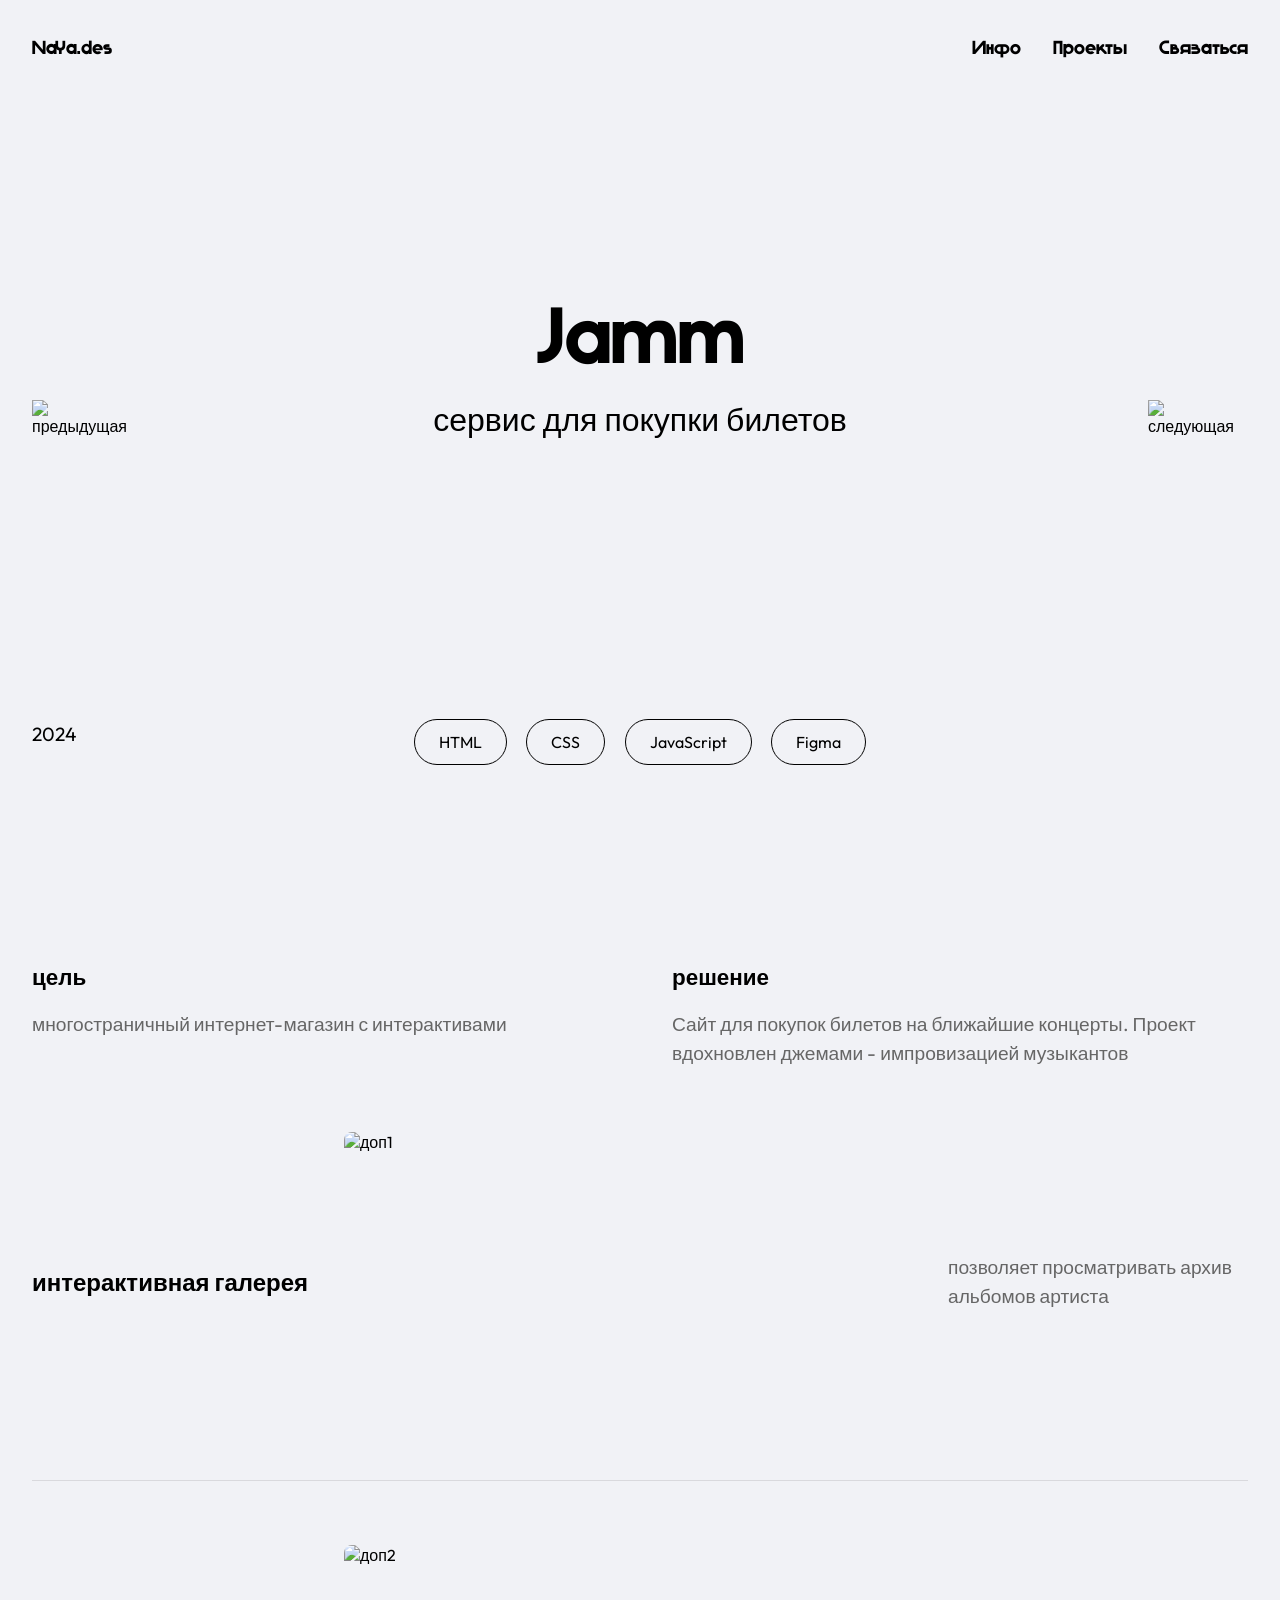
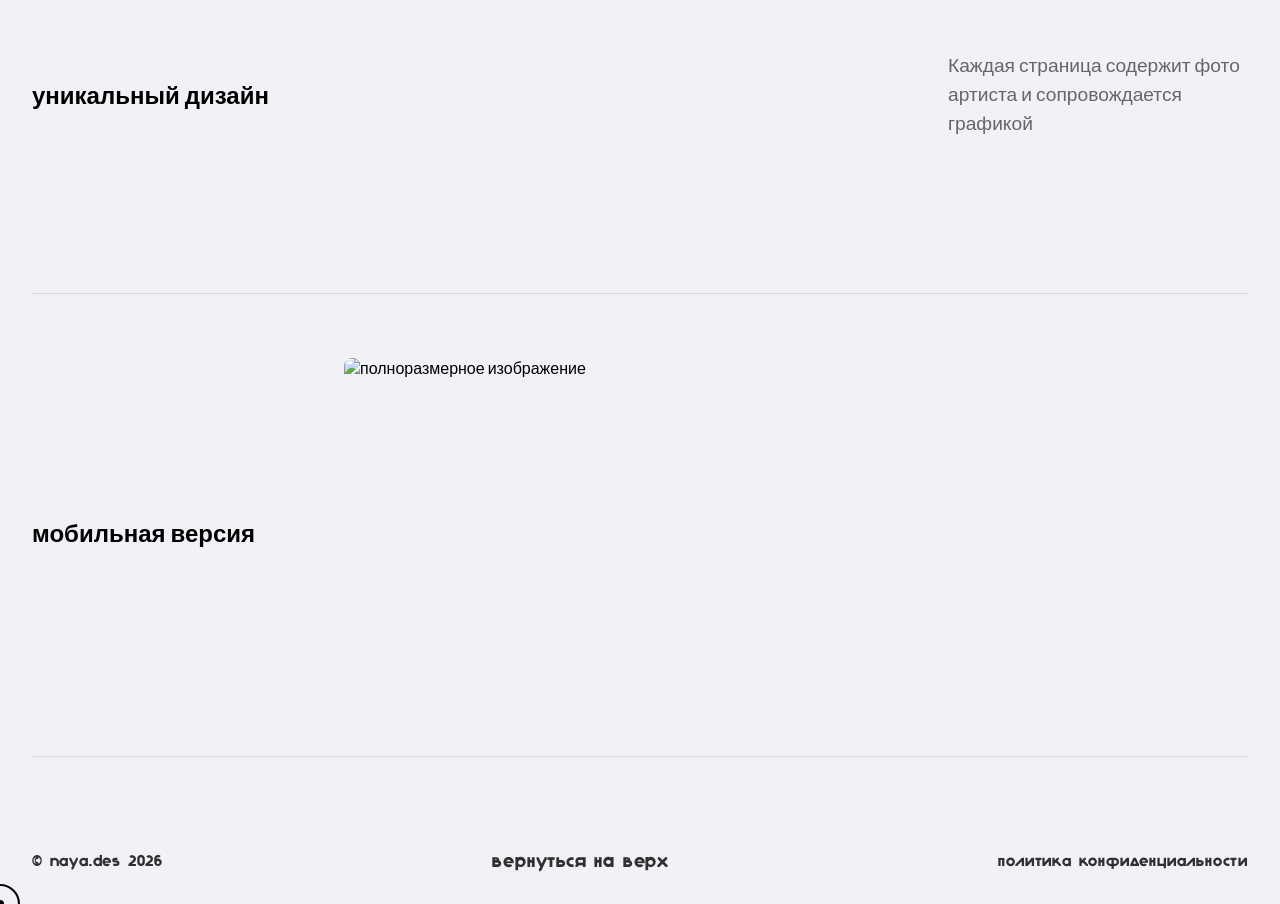
==== firstproj.html @ 9c094c0e "Add files via upload" ====
<!DOCTYPE html>
<html lang="ru">
<head>
  <meta charset="UTF-8">
  <meta name="viewport" content="width=device-width, initial-scale=1.0, user-scalable=no">
  <title>naya.des - Jamm</title>
  <link rel="preconnect" href="https://fonts.googleapis.com">
  <link rel="preconnect" href="https://fonts.gstatic.com" crossorigin>
  <link href="https://fonts.googleapis.com/css2?family=Outfit:wght@100..900&family=Syne:wght@400;500;600;700;800&display=swap" rel="stylesheet">
  <link rel="stylesheet" href="styles.css" />
  <link rel="stylesheet" href="project.css" />
  <script src='https://cdn.jsdelivr.net/npm/ogl@0.0.64/dist/ogl.umd.js'></script>
  
</head>
<body>
  <!-- Верхняя панель -->
  <div class="top-bar">
    <a href="index1.html#first" class="nav-link">NaYa.des</a>
    <div class="right-links">
      <a href="index1.html#about" class="nav-link">Инфо</a>
      <a href="index1.html#projects" class="nav-link">Проекты</a>
      <a href="index1.html#contact" class="nav-link">Связаться</a>
    </div>
  </div>
  
  <!-- Блок с анимацией (полный экран) -->
  <div class="hero-animation-section">
    <!-- Фон с анимацией -->
    <div class="animation-wrapper">
      <div id="canvas-container"></div>
    </div>
    
    <!-- Контент поверх анимации -->
    <div class="hero-content">
      <div class="navigation-arrows">
        <div class="nav-arrow-img arrow-left-img" id="prevPageArrow">
          <img src="images/l-arr.png" alt="предыдущая">
        </div>
        <div class="nav-arrow-img arrow-right-img" id="nextPageArrow">
          <img src="images/r-arr.png" alt="следующая">
        </div>
      </div>
      
      <div class="center-name">
        <p>Jamm</p>
      </div>
      <div class="deskript">
        <p>сервис для покупки билетов</p>
      </div>
      <div class="small-block">
        <div class="small-block-container">
          <div class="left-text">
            <span>2024</span>
          </div>
          <div class="outlined-boxes">
            <div class="outlined-box">HTML</div>
            <div class="outlined-box">CSS</div>
            <div class="outlined-box">JavaScript</div>
            <div class="outlined-box">Figma</div>
          </div>
          <div class="right-text">
            <span> </span>
          </div>
        </div>
      </div>
    </div>
  </div>

  <!-- Остальные блоки после анимации -->
  <div class="text-work">
    <div class="work-left">
      <h3 class="work-title">цель</h3>
      <div class="work-text">
        <p>многостраничный интернет-магазин с интерактивами</p>
        <p></p>
      </div>
    </div>
    
    <div class="work-right">
      <h3 class="work-title">решение</h3>
      <div class="work-text">
        <p>Сайт для покупок билетов на ближайшие концерты. Проект вдохновлен джемами - импровизацией музыкантов</p>
        <p></p>
      </div>
    </div>
  </div>

  <div class="content-work">
    <div class="work-container">
      <div class="work-name">
        интерактивная галерея
      </div>
      <div class="work-image">
        <img src="images/jamm_комп.png" alt="доп1">
      </div>
      <div class="work-description">
        <p>позволяет просматривать архив альбомов артиста</p>
      </div>
    </div>

    <div class="work-container">
      <div class="work-name">
        уникальный дизайн
      </div>
      <div class="work-image">
        <img src="images/джам_комп3.png" alt="доп2">
      </div>
      <div class="work-description">
        <p>Каждая страница содержит фото артиста и сопровождается графикой</p>
      </div>
    </div>

    <div class="work-container-full-image">
      <div class="work-name">
        мобильная версия
      </div>
      <div class="work-image">
        <img src="images/джам_мобил.png" alt="полноразмерное изображение" >
      </div>
    </div>
  </div>

  <footer class="footer">
      <div class="footer-container">
        <a href="" target="_blank" rel="noopener noreferrer">© naya.des 2026</a>
        <a href="#" class="back-to-top">вернуться на верх</a>
        <a href="" class="privacy-policy">политика конфиденциальности</a>
      </div>
  </footer>

  <div class="custom-cursor" id="customCursor"></div>
  
  <script src="cursor.js"></script>
  <script src="slider.js"></script>
  <script src="project.js"></script>
    
</body>
</html>
---- styles.css ----
@font-face {
  font-family: 'Rostov';
  src: url('Rostov.ttf') format('ttf'),
       url('Rostov.ttf') format('truetype');
  font-weight: normal;
  font-style: normal;
  font-display: swap;
}

* {
  margin: 0;
  padding: 0;
  box-sizing: border-box;
}

body {
  font-family: 'Outfit', sans-serif;
  cursor: none;
  overflow-x: hidden;
}

/* Обертка для скролла */
.scroll-wrapper {
  position: relative;
  width: 100%;
  min-height: 100vh;
  z-index: 2;
}

/* Блок с анимацией (первый экран) */
.hero-section {
  position: relative;
  width: 100%;
  height: 100vh;
  z-index: 2;
}

#webGLApp {
  position: fixed;
  top: 0;
  left: 0;
  width: 100%;
  height: 100%;
  z-index: 1;
}

/* Верхняя панель с текстом (приклеена на своем месте) */
.top-bar {
  position: fixed;
  top: 2rem;
  left: 2rem;
  right: 2rem;
  z-index: 1000; 
  display: flex;
  justify-content: space-between;
  align-items: center;
  color: #000000;
  font-family: 'Rostov';
  font-weight: 400;
  font-size: 1.2rem;
}

/* Стили для всех ссылок в навбаре */
.top-bar a {
  color: #000000;
  text-decoration: none;
  position: relative;
  display: inline-block;
  padding: 8px 0;
  transition: color 0.3s ease;
  z-index: 1;
}

/* Псевдоэлемент для верхней и нижней границы */
.top-bar a::before {
  content: '';
  position: absolute;
  top: 0;
  left: 0;
  width: 100%;
  height: 100%;
  border-top: 2px solid #262626;
  border-bottom: 2px solid #262626;
  transform: scaleY(2);
  opacity: 0;
  transition: 0.3s;
  pointer-events: none;
}

.top-bar a:hover::before {
  transform: scaleY(1);
  opacity: 1;
}

.top-bar a:hover::after {
  transform: scaleY(1);
  opacity: 1;
}

/* Эффект при нажатии */
.top-bar a:active {
  color: #0041FF;
}

.right-links {
  display: flex;
  gap: 2rem;
}


/* Центрированный контейнер с прямоугольником */
.center-content {
  position: absolute;
  top: 50%;
  left: 50%;
  transform: translate(-50%, -50%);
  z-index: 10;
  display: flex;
  flex-direction: column;
  align-items: center;
  width: 100%;
  pointer-events: none;
}

.center-name {
  font-family: 'Rostov', sans-serif;
  font-size: 5rem;
  font-weight: 300;
  color: #000000;
  align-self: center;
}

.outlined-box {
  border: 2px solid #000000;
  border-radius: 999px;
  padding: 0.75rem 2rem;
  display: inline-block;
  background: transparent;
  max-width: 50%;
  width: fit-content;
  backdrop-filter: blur(2px);
  margin-top: 1rem;
}

.outlined-box p {
  color: #000000;
  font-family: 'Outfit', sans-serif;
  font-weight: 400;
  font-size: 0.8rem;
  letter-spacing: 0.1em;
  text-align: center;
  white-space: nowrap;
  text-transform: uppercase;
}

/* ПУСТОЙ КЛАСС (новый блок после анимации) */
.empty-block {
  position: relative;
  width: 100%;
  background: #F1F2F6;
  z-index: 0;
  padding-top: 3rem;
  display: flex;
  flex-direction: column;
  align-items: center;
  justify-content: flex-start;
}


/* Блок с двумя колонками */
.two-columns {
  width: 100%;
  max-width: 1200px;
  margin: 0 auto;
  padding: 3rem 2rem;
  display: flex;
  gap: 2rem;
  align-items: flex-start;
  justify-content: space-between;
}

/* Левая колонка */
.left-column {
  flex: 1;
  position: relative;
}

.content-container {
  width: 330px;
  height: 530px;
  position: relative;
  z-index: 4;

}

/* Черный прямоугольник с заданными размерами */
.black-rectangle {
  width: 352px;
  height: 552px;
  background-color: #ffffff;
  border-radius: 16px;
  border: 1px solid #666666;
  position: absolute;
  top: -10px;
  left: 10px;
  z-index: 1;
  transform: rotate(-5deg);
}

/* Слой для дополнительного контента поверх черного прямоугольника */
.content-overlay {
  position: relative;
  z-index: 2;
  width: 100%;
  height: 100%;
  display: flex;
  flex-direction: column;
  align-items: center;
  justify-content: center;
  color: white;
  font-family: 'Outfit', sans-serif;
  padding: 20px;
  top: -10px;
  left: 20px;
  transform: rotate(-5deg);
}

/* Контейнер для будущего контента */
.square-photo {
  width: 272px;
  height: 264px;
  background-color: #DDDDDD;
  border-radius: 8px;
  margin: 0 auto 24px auto;
}

.square-photo img {
  width: 100%;
  height: 100%;
  object-fit: cover; /* фото заполнит весь квадрат, обрезая лишнее */
  display: block;
}

/* Строка с двумя текстами */
.info-row {
  width: 100%;
  display: flex;
  justify-content: space-between;
  margin-bottom: 8px;
  font-weight: 500;
}

.info-left {
  font-size: 14px;
  color: #000000;
  text-align: left;
}

.info-right {
  font-family: 'Rostov';
  font-size: 20px;
  color: #000000;
  text-align: right;
}

/* Контейнер с border - теперь содержит всё остальное */
.bordered-container {
  width: 100%;
  border: 1px solid #000000;
  border-radius: 8px;
  padding: 12px;
}

.border-row {
  display: flex;
  justify-content: space-between;
  margin-bottom: 10px;
  font-size: 12px;
}

.border-row:last-of-type {
  margin-bottom: 12px;
}

.border-left {
  color: #333333;
  text-align: left;
}

.border-right {
  color: #333333;
  text-align: right;
}

/* Горизонтальная черная линия */
.horizontal-line {
  width: 110%;
  height: 8px;
  margin-left: -12px;
  background-color: #000000;
  margin-bottom: 12px;
}

/* Три колонки с текстом */
.three-columns {
  width: 100%;
  display: flex;
  justify-content: space-between;

}

.col-text {
  flex: 1;
  text-align: start;
  font-size: 10px;
  color: #000000;
  font-weight: 500;
  text-decoration: none;
}
.col-text:hover {
  font-weight: 700;
  color: #0026cc;
}

.col-text:active {
  color: #000000;
  font-weight: 500;
  text-decoration: underline;
}

/*.left-column img {
  max-width: 60%;
  height: auto;
  display: block;
  position: relative;
  z-index: 4;
}*/

.blue-rectangle {
  position: absolute;
  width: 352px;
  height: 552px;
  background-color: #0041FF;
  border-radius: 16px;
  display: block;
  z-index: 3;
  left: 20px;
}

/* Правая колонка */
.right-column {
  flex: 1;
  display: flex;
  flex-direction: column;
  justify-content:left ;
  align-items: flex-start;
}
.photo-item {
  flex: 1;
  position: relative;

}

.right-column .photo-item img {
  max-width: 80%;
  height: auto;
  display: block;
  position: relative;
}

.ph-1 img {
  z-index: 3;
  left: -16px;
}

.ph-2 img {
  z-index: 4;
  bottom: 96px;
  left: 200px;
}
.ph-3 img {
  z-index: 5;
  bottom: 552px;
  right: -456px;
}

.block-3 {
  position: relative;
  width: 100%;
  min-height: 85vh;
  background: #F1F2F6;
  z-index: 0;
  display: flex;
  flex-direction: column;
  align-items: center;
  justify-content: flex-start;
  margin-top: -8rem;
}

/* Контейнер слайдера */
.slider-container {
  width: 100%;
  overflow-x: hidden;
  overflow-y: visible;
  position: relative;
  padding: 0 4rem;
}

/* Трек слайдера */
.slider-track {
  display: flex;
  gap: 2rem;
  padding: 0 2rem;
  transition: transform 0.3s ease-out;
  cursor: grab;
  user-select: none;
  overflow-x: auto;
  scroll-behavior: auto;
  scrollbar-width: none; /* Скрываем стандартный скроллбар */
  -ms-overflow-style: none;
}

.slider-track::-webkit-scrollbar {
  display: none;
}

.slider-track:active {
  cursor: grabbing;
}

/* Отдельный слайд */
.slide {
  flex-shrink: 0;
  width: 384px;
  overflow: hidden;
  transition: transform 0.3s ease, box-shadow 0.3s ease;
  display: flex;
  flex-direction: column;
}

/* Контейнер для изображения */
.slide-image {
  width: 100%;
  position: relative;
  overflow: hidden;
}

/* Hover эффект для фото: граница + размытие */
.slide-image:hover {
  border: 3px solid #0041FF;
}

.slide-image img {
  width: 100%;
  height: 100%;
  object-fit: cover;
  display: block;
  transition:  border-color 0.3s ease, filter 0.3s ease;
}

/* Hover эффект: граница и размытие */
.slide-image:hover img {
  filter: blur(2px);
}
.slide-link a:active{
  color: #0041FF;
}

/* Текст под изображением */
.slide-text {
  padding: 16px 0;
  margin-top: 0;
}

.slide-title {
  font-family: 'Outfit', sans-serif;
  font-size: 24px;
  font-weight: 600;
  color: #000000;
  margin-bottom: 8px;
  text-align: left;
}

.slide-description {
  font-family: 'Outfit', sans-serif;
  font-size: 16px;
  font-weight: 300;
  color: #666666;
  text-align: left;
  line-height: 1.4;
}

/* Контейнер для кастомного скроллбара */
.scrollbar-container {
  width: 100%;
  max-width: 1200px;
  margin: 0 auto;
  padding: 0 2rem;
}

/* Трек скроллбара (фоновая полоса) */
.scrollbar-track {
  width: 100%;
  height: 40px;
  background: #E9E9E9;
  position: relative;
  cursor: pointer;
  display: flex;
  align-items: center;
  
}

/* Ползунок скроллбара - выравнивание по центру */
.scrollbar-thumb {
  position: absolute;
  height: 24px;
  width: 100px;
  background: #D9D9D9;
  cursor: grab;
  top: 50%;
  left: 0;
  transform: translateY(-50%);
}

.scrollbar-thumb:active {
  cursor: grabbing;
  background: #0041FF;
}

.forma {
  position: relative;
  width: 100%;
  min-height: 90vh;
  background: #F1F2F6;
  z-index: 0;
  display: flex;
  flex-direction: column;
  align-items: center;
  justify-content: flex-start;
  gap: 3rem;
}
.form-top-bar {
  width: 100%;
  height: 40px;
  background-color: #0041FF;
  color: #ffffff;
  display: flex;
  padding: 8px 32px;
}

.form-bar-txt{
  font-family: 'Outfit', sans-serif;
  font-size: 24px;
}

/* Контейнер формы */
.form-container {
  width: 100%;
  max-width: 1000px;
  margin: 0 auto;
  padding: 0 2rem;
}

/* Сама форма */
.contact-form {
  width: 100%;
  background: #D1D1D1;
  padding: 2rem;
}

/* Ряд с двумя элементами */
.form-row {
  display: flex;
  gap: 2rem;
  margin-bottom: 1.5rem;
}

/* Группа формы */
.form-group {
  flex: 1;
  display: flex;
  flex-direction: column;
  gap: 0.5rem;
  
}

/* Полная ширина для текстового поля */
.form-group.full-width {
  width: 100%;
  margin-bottom: 1.5rem;
}

/* Стили для label */
.form-group label {
  font-family: 'Outfit', sans-serif;
  font-size: 16px;
  font-weight: 550;
  color: #000000;
}

/* Стили для select */
.form-select {
  width: 100%;
  padding: 12px 40px 12px 16px; /* правый отступ для стрелки */
  font-family: 'Outfit', sans-serif;
  font-size: 16px;
  color: #666666;
  background: #F5F5F5;
  border: 1px solid #E0E0E0;
  cursor: pointer;
  transition: all 0.3s ease;
  appearance: none;
  -webkit-appearance: none;
  -moz-appearance: none;
  /* SVG стрелка */
  background-image: url("data:image/svg+xml,%3Csvg xmlns='http://www.w3.org/2000/svg' width='16' height='16' viewBox='0 0 24 24' fill='none' stroke='%23333333' stroke-width='2' stroke-linecap='round' stroke-linejoin='round'%3E%3Cpolyline points='6 9 12 15 18 9'%3E%3C/polyline%3E%3C/svg%3E");  background-repeat: no-repeat;
  background-position: right 16px center;
  background-size: 24px;
}

.form-select:hover {
  background-image: url("data:image/svg+xml,%3Csvg xmlns='http://www.w3.org/2000/svg' width='16' height='16' viewBox='0 0 24 24' fill='none' stroke='%230041FF' stroke-width='2' stroke-linecap='round' stroke-linejoin='round'%3E%3Cpolyline points='6 9 12 15 18 9'%3E%3C/polyline%3E%3C/svg%3E");
  border-color: #0041FF;
}

.form-select:focus {
  outline: none;
  border-color: #000000;
}

/* Стили для input */
.form-input {
  width: 100%;
  padding: 12px 16px;
  font-family: 'Outfit', sans-serif;
  font-size: 16px;
  color: #333;
  background: #F5F5F5;
  border: 1px solid #E0E0E0;
  transition: all 0.3s ease;
}

.form-input:hover {
  border-color: #0041FF;
}

.form-input:focus {
  outline: none;
  border-color: #0041FF;
  
}

/* Стили для textarea */
.form-textarea {
  width: 100%;
  padding: 12px 16px;
  font-family: 'Outfit', sans-serif;
  font-size: 16px;
  color: #333;
  background: #F5F5F5;
  border: 1px solid #E0E0E0;
  resize: vertical;
  min-height: 120px;

}

.form-textarea:hover {
  border-color: #0041FF;
}

.form-textarea:focus {
  outline: none;
  border-color: #0041FF;
  
}

/* Кнопка отправки */
.form-button {
  margin-top: 64px;
  display: flex;
  justify-content: flex-end;
  
}

.submit-btn {
  padding: 12px 32px;
  font-family: 'Outfit', sans-serif;
  font-size: 20px;
  font-weight: 500;
  color: #000000;
  background: #D9D9D9;
  border: 1px solid #414141;
  cursor: pointer;
  transition: all 0.3s ease;
}

.submit-btn:hover {
  color: #ffffff;
  background: #0033cc;
}

.submit-btn:active {
  transform: translateY(0);
}

/* Адаптивность */
@media (max-width: 768px) {
  .form-row {
    flex-direction: column;
    gap: 1rem;
  }
  
  .form-container {
    padding: 0 1rem;
  }
  
  .contact-form {
    padding: 1.5rem;
  }
  
  .submit-btn {
    width: 100%;
    justify-content: center;
  }
  
  .form-button {
    justify-content: stretch;
  }
}

/* Адаптивность */
@media (max-width: 768px) {
  .slide {
    width: 300px;
  }
  
  .slide-title {
    font-size: 24px;
  }
  
  .slide-description {
    font-size: 18px;
  }
  
  .scrollbar-thumb {
    width: 60px;
  }
  
  .block-3 {
    padding: 2rem 0;
  }
}

/* Футер внизу страницы */
.footer {
  position: fixed;
  bottom: 2rem;
  left: 0; /* Меняем на 0, чтобы контейнер занимал всю ширину */
  right: 0; /* Добавляем, чтобы растянуть на всю ширину */
  z-index: 10;
  padding: 0 2rem; /* Добавляем отступы по бокам, как был отступ слева 2rem */
  pointer-events: auto;
  opacity: 0.8;
  transition: opacity 0.3s ease;
}

.footer:hover {
  opacity: 1;
}

/* Контейнер для трёх элементов */
.footer-container {
  display: flex;
  justify-content: space-between;
  align-items: center;
  width: 100%;
  color: #000000;
  font-family: 'Rostov', sans-serif;
  font-size: 1rem;
  font-weight: 300;
  letter-spacing: 0.05em;
}

.footer-container a {
  /*color: #000000;*/
  text-decoration: none;
}
.footer-container a:hover{
  color: #000000;
  text-decoration: none;
}
/* Левая ссылка */
.footer-container a:first-child {
  text-align: left;
  color: #000000;
}

/* Центральная ссылка */
.back-to-top {
  text-align: center;
  color: #717171;
  font-size: 1.2rem;
}

/* Правая ссылка */
.privacy-policy {
  text-align: right;
  color: #000000;
}

/* Кастомный курсор */
.custom-cursor {
  position: fixed;
  width: 40px;
  height: 40px;
  border: 2px solid #000000;
  border-radius: 50%;
  pointer-events: none;
  z-index: 1000;
  transform: translate(-50%, -50%);
  transition: width 0.2s ease, height 0.2s ease, border-width 0.2s ease;
  background: transparent;
  will-change: transform;
}

.custom-cursor::before {
  content: "";
  position: absolute;
  top: 50%;
  left: 50%;
  transform: translate(-50%, -50%);
  width: 8px;
  height: 8px;
  background: #000000;
  border-radius: 50%;
}



body.modal-open {
  overflow: hidden;
  cursor: auto;
}
body.modal-open .custom-cursor {
  display: none;
}
.modal {
  display: none;
  position: fixed;
  z-index: 1500;
  left: 0;
  top: 0;
  width: 100%;
  height: 100%;
  background-color: rgba(0, 0, 0, 0.5);
  backdrop-filter: blur(4px);
}

.modal-content {
  position: relative;
  background-color: #ffffff;
  margin: 15% auto;
  width: 90%;
  max-width: 400px;
  border-radius: 16px;
  box-shadow: 0 20px 60px rgba(0, 0, 0, 0.3);
}

.modal-header {
  padding: 16px 20px 0 20px;
  text-align: right;
}

.modal-close {
  font-size: 28px;
  font-weight: bold;
  color: #999;
  cursor: pointer;
  transition: color 0.2s ease;
}

.modal-close:hover {
  color: #333;
}

.modal-body {
  padding: 0 32px 24px 32px;
  text-align: center;
}

.modal-icon {
  margin-bottom: 16px;
  animation: checkmark 0.4s ease-in-out;
}

.modal-body h3 {
  font-family: 'Outfit', sans-serif;
  font-size: 24px;
  font-weight: 600;
  color: #000000;
  margin: 0 0 12px 0;
}

.modal-body p {
  font-family: 'Outfit', sans-serif;
  font-size: 16px;
  color: #666666;
  line-height: 1.5;
  margin: 0;
}

.modal-footer {
  padding: 0 24px 24px 24px;
  text-align: center;
}

.modal-btn {
  width: 100%;
  padding: 12px 24px;
  font-family: 'Outfit', sans-serif;
  font-size: 16px;
  font-weight: 500;
  color: #ffffff;
  background: #0041FF;
  border: none;
  border-radius: 8px;
  cursor: pointer;
  transition: all 0.3s ease;
}

.modal-btn:hover {
  background: #0033cc;
  transform: translateY(-1px);
}

.modal-btn:active {
  transform: translateY(0);
}

/* Анимации */
@keyframes fadeIn {
  from {
    opacity: 0;
  }
  to {
    opacity: 1;
  }
}

@keyframes slideIn {
  from {
    transform: translateY(-50px);
    opacity: 0;
  }
  to {
    transform: translateY(0);
    opacity: 1;
  }
}

@keyframes checkmark {
  0% {
    transform: scale(0);
    opacity: 0;
  }
  50% {
    transform: scale(1.2);
  }
  100% {
    transform: scale(1);
    opacity: 1;
  }
}
---- project.css ----
body {
  background-color: #F1F2F6;
  font-family: 'Outfit', sans-serif;
}

.hero-animation-section {
  position: relative;
  width: 100%;
  height: 100vh;
  background: #F1F2F6;
  overflow: hidden;
}

.animation-wrapper {
  position: absolute;
  top: 0;
  left: 0;
  width: 100%;
  height: 100%;
  z-index: 1;
}

#canvas-container {
  position: absolute;
  top: 0;
  left: 0;
  width: 100%;
  height: 100%;
}

canvas {
  width: 100% !important;
  height: 100% !important;
  display: block;
}

/* Контент поверх анимации */
.hero-content {
  position: relative;
  z-index: 2;
  width: 100%;
  height: 100%;
  display: flex;
  flex-direction: column;
  align-items: center;
  justify-content: center;
  pointer-events: auto;
}

.navigation-arrows {
  position: absolute;
  top: 50%;
  left: 0;
  right: 0;
  width: 100%;
  display: flex;
  justify-content: space-between;
  align-items: center;
  transform: translateY(-50%);
  pointer-events: none;
  z-index: 3;
}

.nav-arrow-img {
  pointer-events: auto;
  width: 100px;
  height: 100px;
  display: flex;
  align-items: center;
  justify-content: center;
  cursor: pointer;
  transition: transform 0.3s ease;
}

.nav-arrow-img:hover {
  transform: scale(1.1);
}

.nav-arrow-img:active {
  transform: scale(0.95);
}

.nav-arrow-img img {
  width: 100px;
  height: 100px;
  object-fit: contain;
}

.arrow-left-img {
  margin-left: 2rem;
}

.arrow-right-img {
  margin-right: 2rem;
}

.center-name {
  font-family: 'Rostov', sans-serif;
  font-size: 5rem;
  font-weight: 300;
  color: #000000;
  text-align: center;
  margin-bottom: 1rem;
}

.deskript {
  max-width: 50%;
  width: fit-content;
  font-size: 32px;
  text-align: center;
  margin-bottom: 2rem;
}

/* ОБЪЕДИНЕННЫЙ small-block - сохранены отступы из style1.css */
.small-block {
  width: 100%;
  padding: 2rem 2rem;
  background: transparent;
  position: relative;
  bottom: -200px;
}

.small-block-container {
  max-width: 1600px;
  margin: 0 auto;
  display: flex;
  align-items: center;
  justify-content: space-between;
  gap: 2rem;
  flex-wrap: wrap;
}

.left-text {
  flex: 0 0 auto;
  min-width: 120px;
  font-family: 'Outfit', sans-serif;
  font-size: 1.2rem;
  font-weight: 400;
  color: #000000;
  text-transform: uppercase;
}

.telegram-link {
  color: #000000;
  text-decoration: none;
  transition: all 0.3s ease;
  text-transform: none;
  position: relative;
}

.telegram-link:hover {
  color: #0041FF;
  font-weight: 600;
}

/*.telegram-link:active {
  color: #0026cc;
}*/

.outlined-boxes {
  display: flex;
  gap: 1.2rem;
  flex-wrap: wrap;
  justify-content: center;
  flex: 1;
}

.outlined-box {
  border: 1.5px solid #000000;
  padding: 0.75rem 1.5rem;
  font-family: 'Outfit', sans-serif;
  font-size: 16px;
  font-weight: 400;
  color: #000000;
  background: transparent;
  transition: all 0.3s ease;
  white-space: nowrap;
  display: inline-block; /* Добавьте */
  width: auto; 
  cursor: pointer;
}

.right-text {
  flex: 0 0 auto;
  min-width: 120px;
  font-family: 'Outfit', sans-serif;
  font-size: 1.2rem;
  font-weight: 400;
  color: #000000;
  text-align: right;
  display: flex;
  flex-direction: row; 
  gap: 1rem; 
  justify-content: flex-end; 
  flex-wrap: wrap;
}

/* Стили для остальных блоков */
.text-work {
  width: 100%;
  max-width: 1400px;
  margin: 4rem auto;
  padding: 0 2rem;
  display: flex;
  gap: 4rem;
  justify-content: space-between;
  flex-wrap: wrap;
  background: #F1F2F6;
}

.work-left, .work-right {
  flex: 1;
  min-width: 250px;
}

.work-title {
  font-family: 'Outfit', sans-serif;
  font-size: 1.4rem;
  font-weight: 600;
  color: #000000;
  margin-bottom: 1.2rem;
  line-height: 1.2;
}

.work-text {
  font-family: 'Outfit', sans-serif;
  font-size: 1.2rem;
  font-weight: 400;
  line-height: 1.5;
  color: #666666;
}

.content-work {
  width: 100%;
  max-width: 1400px;
  margin: 4rem auto;
  padding: 0 2rem;
  display: flex;
  flex-direction: column;
  gap: 4rem;
  background: #F1F2F6;
}

.work-container {
  width: 100%;
  display: flex;
  gap: 2rem;
  align-items: center;
  min-height: 300px;
  border-bottom: 1px solid rgba(0, 0, 0, 0.1);
  padding-bottom: 3rem;
}

.work-name {
  flex: 0 0 280px;
  font-family: 'Outfit', sans-serif;
  font-size: 1.5rem;
  font-weight: 600;
  color: #000000;
}

.work-image {
  flex: 1;
  position: relative;
  overflow: hidden;
  border-radius: 8px;
  min-height: 300px;
}

.work-image img {
  width: 100%;
  height: 100%;
  object-fit: cover;
  display: block;
}

.work-description {
  flex: 0 0 300px;
  font-family: 'Outfit', sans-serif;
  font-size: 1.2rem;
  font-weight: 400;
  line-height: 1.5;
  color: #666666;
}

.work-container-full-image {
  width: 100%;
  display: flex;
  gap: 2rem;
  align-items: center;
  min-height: 300px;
  border-bottom: 1px solid rgba(0, 0, 0, 0.1);
  padding-bottom: 3rem;
}

.work-container-full-image .work-name {
  flex: 0 0 280px;
}

.work-container-full-image .work-image {
  flex: 2;
  min-height: 350px;
  width: 100%;
}

.work-container-full-image .work-image img {
  width: 100%;
  height: auto;
  object-fit: contain;
  display: block;
}

.footer {
  position: relative;
  bottom: 0;
  left: 0;
  width: 100%;
  padding: 2rem;
  z-index: 10;
  color: #000000;
  font-family: 'Rostov', sans-serif;
  font-size: 0.8rem;
  font-weight: 300;
  letter-spacing: 0.05em;
  background: #F1F2F6;
  text-align: left;
}

.footer a {
  color: #000000;
  text-decoration: none;
}

/* Кастомный курсор */
.custom-cursor {
  position: fixed;
  width: 40px;
  height: 40px;
  border: 2px solid #000000;
  border-radius: 50%;
  pointer-events: none;
  z-index: 9999;
  transform: translate(-50%, -50%);
  transition: width 0.2s ease, height 0.2s ease, border-width 0.2s ease;
  background: transparent;
  will-change: transform;
}

.custom-cursor::before {
  content: "";
  position: absolute;
  top: 50%;
  left: 50%;
  transform: translate(-50%, -50%);
  width: 8px;
  height: 8px;
  background: #000000;
  border-radius: 50%;
}

/* Адаптивность */
@media (max-width: 1024px) {
  .work-container-full-image {
    flex-direction: column;
    align-items: flex-start;
    gap: 1rem;
    min-height: auto;
    padding-bottom: 2rem;
  }
  
  .work-container-full-image .work-name {
    flex: auto;
    width: 100%;
    font-size: 1.2rem;
    text-align: left;
  }
  
  .work-container-full-image .work-image {
    width: 100%;
    min-height: auto;
  }
  
  .work-container-full-image .work-image img {
    width: 100%;
    height: auto;
    max-height: 400px;
    object-fit: contain;
  }
}

@media (max-width: 768px) {
  .nav-arrow-img {
    width: 45px;
    height: 45px;
  }
  
  .nav-arrow-img img {
    width: 45px;
    height: 45px;
  }
  
  .center-name {
    font-size: 3rem;
  }
  
  .deskript {
    font-size: 20px;
    max-width: 80%;
  }
  
  .small-block-container {
    flex-direction: column;
  }
  
  .outlined-box {
    white-space: normal;
    font-size: 12px;
    padding: 0.5rem 1rem;
  }
  
  .work-container {
    flex-direction: column;
  }
  
  .work-name, .work-description {
    flex: auto;
    width: 100%;
  }
}

@media (max-width: 768px) {
  .small-block {
    padding: 1rem 1rem;
    bottom: -100px;
  }
  
  .small-block-container {
    flex-direction: column;
    align-items: stretch;
    gap: 1rem;
  }
  
  /* Левый текст - сверху */
  .left-text {
    text-align: center;
    min-width: auto;
    width: 100%;
    font-size: 0.9rem;
    order: 1;
  }
  
  /* Outlined boxes - по центру */
  .outlined-boxes {
    order: 2;
    width: 100%;
    justify-content: center;
  }
  
  .outlined-box {
    white-space: normal;
    text-align: center;
    padding: 0.5rem 1rem;
    font-size: 12px;
  }
  
  /* Правый текст/ссылки - снизу */
  .right-text {
    order: 3;
    text-align: center;
    justify-content: center;
    min-width: auto;
    width: 100%;
    font-size: 0.9rem;
    gap: 1rem;
  }
  
  .telegram-link {
    font-size: 0.9rem;
  }
}
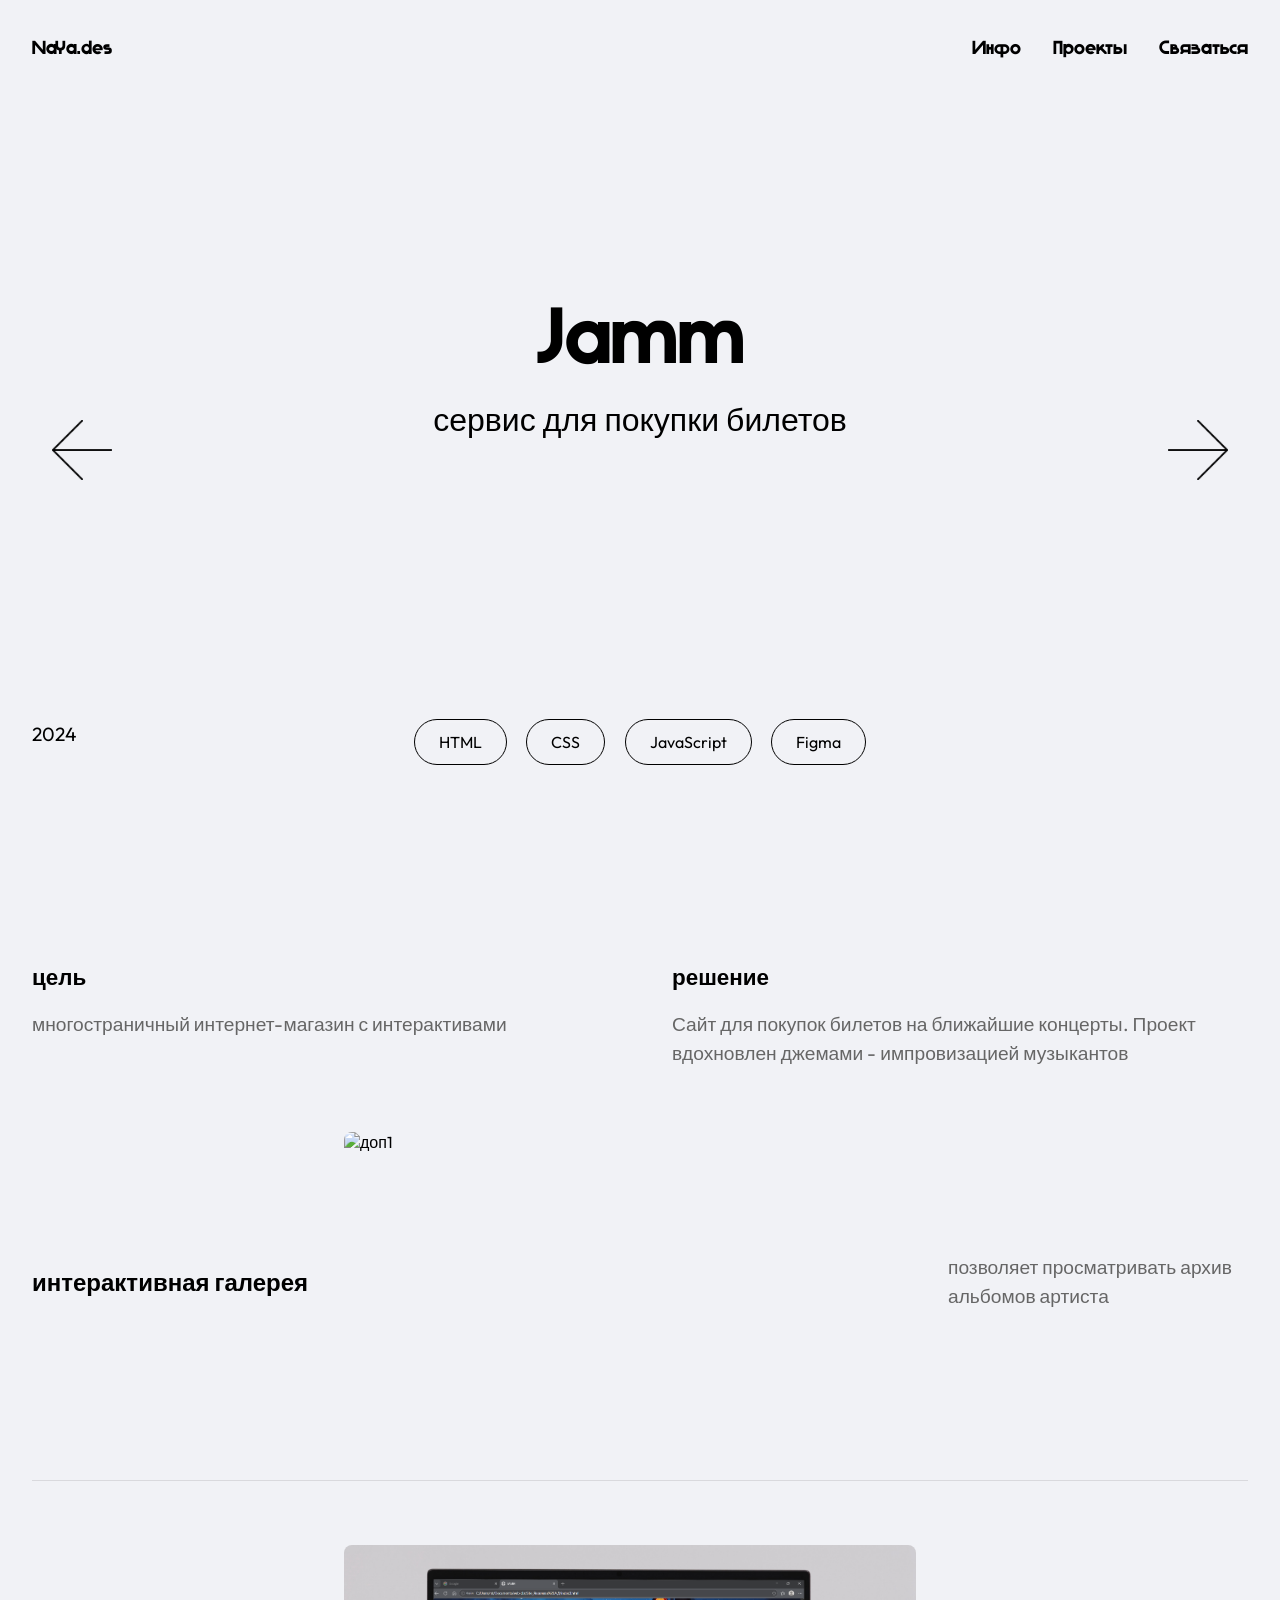
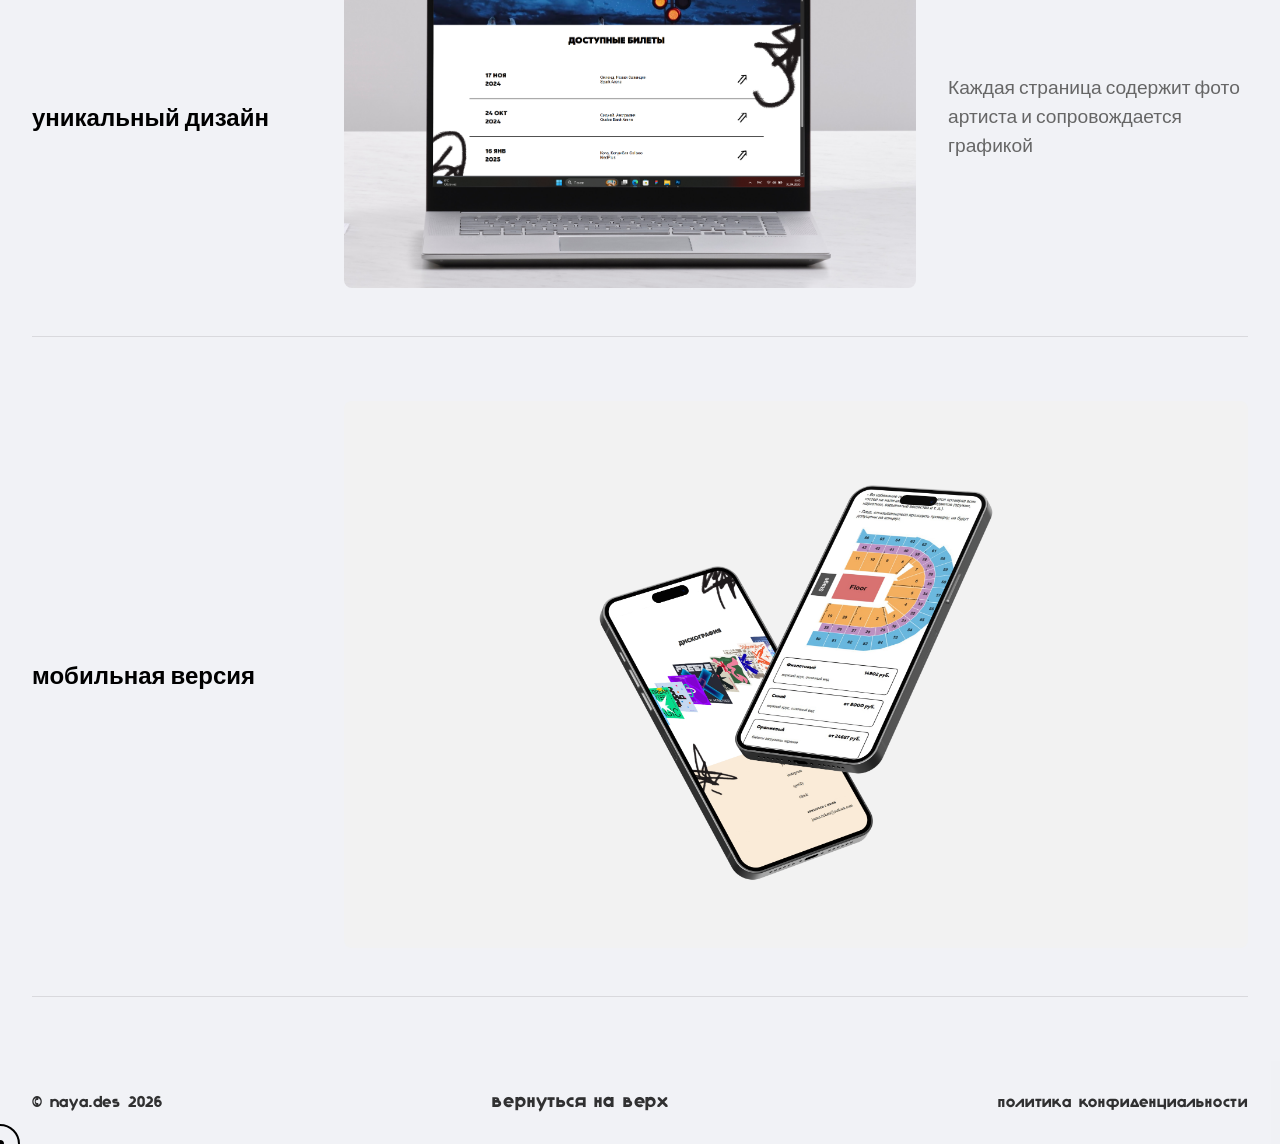
==== commit 8268afbb: "Add files via upload" ====
--- a/firstproj.html
+++ b/firstproj.html
@@ -15,11 +15,11 @@
 <body>
   <!-- Верхняя панель -->
   <div class="top-bar">
-    <a href="index1.html#first" class="nav-link">NaYa.des</a>
+    <a href="index.html#first" class="nav-link">NaYa.des</a>
     <div class="right-links">
-      <a href="index1.html#about" class="nav-link">Инфо</a>
-      <a href="index1.html#projects" class="nav-link">Проекты</a>
-      <a href="index1.html#contact" class="nav-link">Связаться</a>
+      <a href="index.html#about" class="nav-link">Инфо</a>
+      <a href="index.html#projects" class="nav-link">Проекты</a>
+      <a href="index.html#contact" class="nav-link">Связаться</a>
     </div>
   </div>
   
